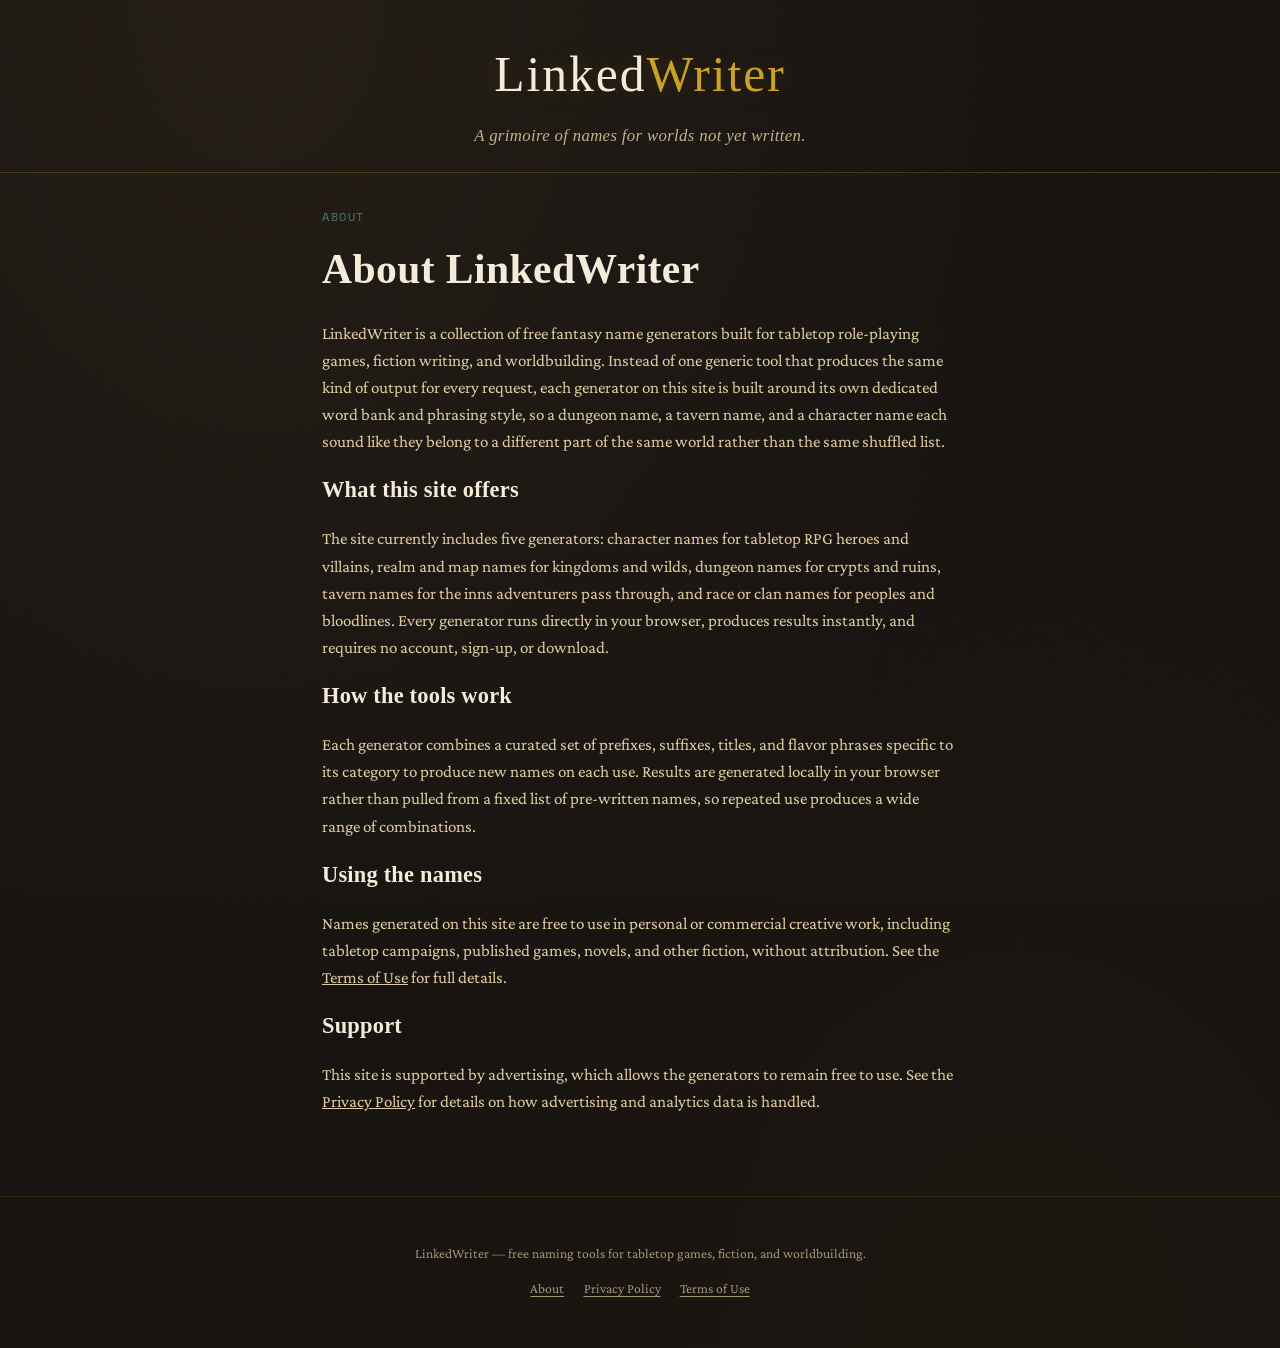
==== about.html @ 3554f39b "Add files via upload" ====
<!DOCTYPE html>
<html lang="en">
<head>
<meta charset="UTF-8">
<meta name="viewport" content="width=device-width, initial-scale=1.0">
<title>About — LinkedWriter</title>
<meta name="description" content="About LinkedWriter, a collection of fantasy naming tools for tabletop games, fiction, and worldbuilding.">
<link rel="preconnect" href="https://fonts.googleapis.com">
<link rel="preconnect" href="https://fonts.gstatic.com" crossorigin>
<link href="https://fonts.googleapis.com/css2?family=IM+Fell+English+SC&family=IM+Fell+English:ital@0;1&family=Crimson+Pro:ital,wght@0,500;0,600;1,400&family=Space+Mono:wght@400;700&display=swap" rel="stylesheet">
<link rel="stylesheet" href="assets/styles.css">
</head>
<body>

<div class="grain"></div>

<header class="site">
  <a class="wordmark" href="index.html">Linked<span class="amp">Writer</span></a>
  <p class="tagline">A grimoire of names for worlds not yet written.</p>
</header>

<div class="shell" style="grid-template-columns:1fr;">
  <main style="max-width:70ch; margin:0 auto;">
    <p class="eyebrow">About</p>
    <h1 class="page-title">About LinkedWriter</h1>
    <div class="content-block" style="margin-top:0.6rem;">
      <p>LinkedWriter is a collection of free fantasy name generators built for tabletop role-playing games, fiction writing, and worldbuilding. Instead of one generic tool that produces the same kind of output for every request, each generator on this site is built around its own dedicated word bank and phrasing style, so a dungeon name, a tavern name, and a character name each sound like they belong to a different part of the same world rather than the same shuffled list.</p>

      <h2 class="section-title">What this site offers</h2>
      <p>The site currently includes five generators: character names for tabletop RPG heroes and villains, realm and map names for kingdoms and wilds, dungeon names for crypts and ruins, tavern names for the inns adventurers pass through, and race or clan names for peoples and bloodlines. Every generator runs directly in your browser, produces results instantly, and requires no account, sign-up, or download.</p>

      <h2 class="section-title">How the tools work</h2>
      <p>Each generator combines a curated set of prefixes, suffixes, titles, and flavor phrases specific to its category to produce new names on each use. Results are generated locally in your browser rather than pulled from a fixed list of pre-written names, so repeated use produces a wide range of combinations.</p>

      <h2 class="section-title">Using the names</h2>
      <p>Names generated on this site are free to use in personal or commercial creative work, including tabletop campaigns, published games, novels, and other fiction, without attribution. See the <a href="terms.html">Terms of Use</a> for full details.</p>

      <h2 class="section-title">Support</h2>
      <p>This site is supported by advertising, which allows the generators to remain free to use. See the <a href="privacy.html">Privacy Policy</a> for details on how advertising and analytics data is handled.</p>
    </div>
  </main>
</div>

<footer>
  <p>LinkedWriter — free naming tools for tabletop games, fiction, and worldbuilding.</p>
  <div class="foot-links">
    <a href="about.html">About</a>
    <a href="privacy.html">Privacy Policy</a>
    <a href="terms.html">Terms of Use</a>
  </div>
</footer>

</body>
</html>
---- assets/styles.css ----
:root{
  --ink:#171310;
  --parchment:#ECDFC0;
  --parchment-2:#DFCDA0;
  --oxblood:#8A2E2A;
  --oxblood-deep:#5E1E1B;
  --verdigris:#4B7863;
  --gold:#C9A227;
  --charcoal:#2A2118;
  --bone:#F4ECDA;
  --shadow: rgba(0,0,0,0.55);
}

*{box-sizing:border-box;}
html{scroll-behavior:smooth;}

body{
  margin:0;
  background:
    radial-gradient(ellipse at 20% 0%, #241d16 0%, transparent 55%),
    radial-gradient(ellipse at 80% 100%, #1c1610 0%, transparent 55%),
    var(--ink);
  color:var(--bone);
  font-family:'Crimson Pro', serif;
  font-size:17px;
  line-height:1.6;
}

a{color:inherit;}

.grain{
  position:fixed; inset:0; pointer-events:none; z-index:1; opacity:0.05; mix-blend-mode:overlay;
  background-image:url("data:image/svg+xml;utf8,<svg xmlns='http://www.w3.org/2000/svg' width='120' height='120'><filter id='n'><feTurbulence type='fractalNoise' baseFrequency='0.9' numOctaves='2' stitchTiles='stitch'/></filter><rect width='100%25' height='100%25' filter='url(%23n)'/></svg>");
}

/* ---------- Header ---------- */
header.site{
  position:relative; z-index:5;
  padding:2.2rem 1.5rem 1.4rem;
  text-align:center;
  border-bottom:1px solid rgba(201,162,39,0.25);
}
.wordmark{
  font-family:'IM Fell English SC', serif;
  font-size:clamp(2rem, 5vw, 3.1rem);
  letter-spacing:0.04em;
  color:var(--bone);
  margin:0;
  text-shadow: 0 0 22px rgba(201,162,39,0.18);
  text-decoration:none;
  display:inline-block;
}
.wordmark .amp{ color:var(--gold); }
.tagline{
  font-family:'IM Fell English', serif;
  font-style:italic;
  color:var(--parchment-2);
  opacity:0.85;
  margin:0.5rem 0 0;
  font-size:1.05rem;
  letter-spacing:0.02em;
}

/* ---------- Layout shell ---------- */
.shell{
  display:grid;
  grid-template-columns: 230px 1fr;
  max-width:1180px;
  margin:0 auto;
  position:relative; z-index:5;
  gap:0;
}
@media (max-width: 860px){
  .shell{ grid-template-columns: 1fr; }
}

/* ---------- Spine / tab navigation ---------- */
nav.spine{
  padding:2rem 0.8rem 2rem 1.2rem;
  position:sticky; top:0; align-self:start;
  display:flex; flex-direction:column; gap:0.35rem;
}
@media (max-width:860px){
  nav.spine{
    position:static;
    flex-direction:row;
    overflow-x:auto;
    padding:1rem 1rem;
    gap:0.6rem;
    border-bottom:1px solid rgba(201,162,39,0.2);
  }
}
.tab{
  display:flex; align-items:center; gap:0.65rem;
  padding:0.65rem 0.9rem;
  border:1px solid transparent;
  border-radius:2px 10px 10px 2px;
  background:rgba(236,223,192,0.03);
  color:var(--parchment-2);
  text-decoration:none;
  font-family:'IM Fell English', serif;
  font-size:1.02rem;
  letter-spacing:0.01em;
  cursor:pointer;
  transition:background 0.25s ease, color 0.25s ease, border-color 0.25s ease, transform 0.2s ease;
  white-space:nowrap;
}
.tab .chp{
  font-family:'Space Mono', monospace;
  font-size:0.68rem;
  color:var(--gold);
  opacity:0.8;
  letter-spacing:0.05em;
}
.tab svg{ width:18px; height:18px; flex:none; opacity:0.85; }
.tab:hover{ background:rgba(201,162,39,0.08); color:var(--bone); transform:translateX(2px); }
@media (max-width:860px){ .tab:hover{ transform:none; } }
.tab.active{
  background:linear-gradient(90deg, rgba(138,46,42,0.22), rgba(138,46,42,0.06));
  border-color:rgba(201,162,39,0.35);
  color:var(--bone);
}
.tab.active svg{ opacity:1; color:var(--gold); }

/* ---------- Page / parchment panel ---------- */
main{
  padding:2.2rem 2rem 4rem;
  min-width:0;
}

.eyebrow{
  font-family:'Space Mono', monospace;
  font-size:0.72rem;
  letter-spacing:0.14em;
  text-transform:uppercase;
  color:var(--verdigris);
  margin:0 0 0.6rem;
}

h1.page-title{
  font-family:'IM Fell English SC', serif;
  font-size:clamp(1.8rem, 4vw, 2.6rem);
  color:var(--bone);
  margin:0 0 0.9rem;
  letter-spacing:0.01em;
}

h2.section-title{
  font-family:'IM Fell English SC', serif;
  font-size:1.4rem;
  color:var(--bone);
  margin:0 0 0.7rem;
  letter-spacing:0.01em;
}

.lede{
  max-width:62ch;
  color:var(--parchment-2);
  font-size:1.08rem;
}
.lede::first-letter{
  font-family:'IM Fell English SC', serif;
  font-size:2.6rem;
  float:left;
  line-height:0.8;
  padding:0.08em 0.12em 0 0;
  color:var(--gold);
  text-shadow:0 0 12px rgba(201,162,39,0.35);
}

/* ---------- The Parchment Page (tool card) ---------- */
.parchment{
  margin-top:1.8rem;
  background:
    radial-gradient(circle at 15% 10%, rgba(255,255,255,0.06), transparent 45%),
    linear-gradient(160deg, var(--parchment) 0%, var(--parchment-2) 100%);
  border-radius:6px;
  padding:2rem;
  position:relative;
  box-shadow: 0 24px 60px -20px var(--shadow), inset 0 0 0 1px rgba(0,0,0,0.06);
  color:var(--charcoal);
}
.parchment::before{
  content:"";
  position:absolute; inset:10px;
  border:1px solid rgba(138,46,42,0.25);
  border-radius:3px;
  pointer-events:none;
}
.parchment::after{
  content:"";
  position:absolute; top:0; left:0; right:0; height:100%;
  background-image: radial-gradient(rgba(90,60,20,0.05) 1px, transparent 1px);
  background-size:3px 3px;
  border-radius:6px;
  pointer-events:none;
  opacity:0.5;
}

.field-row{ display:flex; flex-wrap:wrap; gap:0.8rem; align-items:flex-end; position:relative; z-index:2; }
.field{ display:flex; flex-direction:column; gap:0.3rem; }
.field label{
  font-family:'Space Mono', monospace;
  font-size:0.7rem; letter-spacing:0.08em; text-transform:uppercase;
  color:var(--oxblood-deep);
}
.field select, .field input{
  font-family:'Crimson Pro', serif;
  font-size:0.98rem;
  padding:0.55rem 0.7rem;
  border-radius:4px;
  border:1px solid rgba(42,33,24,0.3);
  background:rgba(255,255,255,0.35);
  color:var(--charcoal);
  min-width:160px;
}

/* seal button */
.seal-btn{
  appearance:none; border:none; cursor:pointer;
  width:88px; height:88px; border-radius:50%;
  background:
    radial-gradient(circle at 32% 28%, #a5443f 0%, var(--oxblood) 42%, var(--oxblood-deep) 100%);
  box-shadow:
    0 8px 0 var(--oxblood-deep),
    0 14px 22px rgba(0,0,0,0.45),
    inset 0 2px 3px rgba(255,255,255,0.25),
    inset 0 -6px 10px rgba(0,0,0,0.35);
  color:var(--bone);
  font-family:'IM Fell English SC', serif;
  font-size:0.82rem;
  letter-spacing:0.03em;
  display:flex; align-items:center; justify-content:center; text-align:center;
  transition:transform 0.08s ease, box-shadow 0.08s ease;
  flex:none;
}
.seal-btn:active{
  transform:translateY(6px);
  box-shadow:
    0 2px 0 var(--oxblood-deep),
    0 4px 10px rgba(0,0,0,0.4),
    inset 0 2px 3px rgba(255,255,255,0.2),
    inset 0 -4px 8px rgba(0,0,0,0.35);
}
.seal-btn:hover{ filter:brightness(1.06); }

.results{
  margin-top:1.8rem;
  position:relative; z-index:2;
}
.divider{
  border:none; height:1px;
  background:linear-gradient(90deg, transparent, rgba(138,46,42,0.4), transparent);
  margin:1.6rem 0 1.2rem;
}
.result-list{ list-style:none; margin:0; padding:0; display:grid; gap:0.55rem; }
.result-list li{
  font-family:'Space Mono', monospace;
  font-size:1rem;
  padding:0.75rem 1rem;
  background:rgba(138,46,42,0.06);
  border-left:3px solid var(--oxblood);
  border-radius:2px;
  opacity:0; transform:translateY(4px);
  animation:ink-in 0.4s ease forwards;
}
.result-list li em{
  display:block; font-family:'Crimson Pro', serif; font-style:italic;
  font-size:0.86rem; color:#5b4a34; margin-top:0.25rem;
}
@keyframes ink-in{ to{ opacity:1; transform:translateY(0); } }
.empty-note{ color:#6b5a40; font-style:italic; font-size:0.95rem; }

/* ---------- Long-form content blocks (SEO / AdSense depth) ---------- */
.content-block{
  margin-top:2.4rem;
  max-width:70ch;
}
.content-block p{ color:var(--parchment-2); }
.content-block ul{ color:var(--parchment-2); padding-left:1.2rem; }
.content-block li{ margin-bottom:0.4rem; }

.faq{ margin-top:2.4rem; max-width:70ch; }
.faq-item{
  border-top:1px solid rgba(201,162,39,0.2);
  padding:1.1rem 0;
}
.faq-item:last-child{ border-bottom:1px solid rgba(201,162,39,0.2); }
.faq-item h3{
  font-family:'IM Fell English', serif;
  font-weight:400;
  font-size:1.12rem;
  color:var(--bone);
  margin:0 0 0.4rem;
}
.faq-item p{ margin:0; color:var(--parchment-2); }

/* ---------- Related tools ---------- */
.related{
  margin-top:2.6rem;
  padding-top:1.6rem;
  border-top:1px dashed rgba(201,162,39,0.3);
}
.related h2{
  font-family:'IM Fell English', serif;
  font-style:italic; font-weight:400;
  font-size:1.05rem;
  color:var(--parchment-2);
  margin:0 0 0.9rem;
}
.related-grid{ display:grid; grid-template-columns:repeat(auto-fit, minmax(200px,1fr)); gap:0.8rem; }
.related-card{
  display:block; text-decoration:none;
  padding:0.9rem 1rem;
  border:1px solid rgba(201,162,39,0.25);
  border-radius:4px;
  background:rgba(236,223,192,0.03);
  transition:background 0.2s ease, border-color 0.2s ease;
}
.related-card:hover{ background:rgba(201,162,39,0.08); border-color:rgba(201,162,39,0.5); }
.related-card .rc-title{ font-family:'IM Fell English SC', serif; color:var(--bone); font-size:1.05rem; }
.related-card .rc-sub{ display:block; font-size:0.82rem; color:var(--parchment-2); opacity:0.75; margin-top:0.2rem; }

/* ---------- Homepage hero + tool grid ---------- */
.hero-home{
  max-width:70ch;
  margin-bottom:2.2rem;
}
.hero-home p{ color:var(--parchment-2); font-size:1.08rem; }
.tool-grid{
  display:grid;
  grid-template-columns:repeat(auto-fit, minmax(240px, 1fr));
  gap:1rem;
  margin-top:1.6rem;
}
.tool-card{
  display:block; text-decoration:none;
  padding:1.3rem 1.4rem;
  border-radius:6px;
  background:linear-gradient(160deg, var(--parchment) 0%, var(--parchment-2) 100%);
  color:var(--charcoal);
  box-shadow: 0 16px 40px -18px var(--shadow);
  transition:transform 0.2s ease, box-shadow 0.2s ease;
}
.tool-card:hover{ transform:translateY(-3px); box-shadow:0 22px 50px -18px var(--shadow); }
.tool-card .chp{
  font-family:'Space Mono', monospace;
  font-size:0.7rem; letter-spacing:0.08em; text-transform:uppercase;
  color:var(--oxblood-deep); display:block; margin-bottom:0.3rem;
}
.tool-card h3{
  font-family:'IM Fell English SC', serif;
  font-size:1.3rem; margin:0 0 0.4rem;
}
.tool-card p{ margin:0; font-size:0.92rem; color:#4a3c2a; }

/* ---------- Footer ---------- */
footer{
  position:relative; z-index:5;
  border-top:1px solid rgba(201,162,39,0.2);
  padding:2rem 1.5rem 3rem;
  text-align:center;
  color:var(--parchment-2);
  opacity:0.7;
  font-size:0.85rem;
}
footer a{ text-decoration:underline; text-underline-offset:3px; }
footer .foot-links{ margin-top:0.6rem; display:flex; gap:1.2rem; justify-content:center; flex-wrap:wrap; }

/* focus visibility */
a:focus-visible, button:focus-visible, select:focus-visible, input:focus-visible{
  outline:2px solid var(--gold); outline-offset:2px;
}

@media (prefers-reduced-motion: reduce){
  *{ animation-duration:0.001ms !important; transition-duration:0.001ms !important; }
  html{ scroll-behavior:auto; }
}

/* ---------- Dungeon Map generator ---------- */
.map-panel{
  margin-top:1.8rem;
  background:rgba(236,223,192,0.04);
  border:1px solid rgba(201,162,39,0.25);
  border-radius:6px;
  padding:1.6rem;
}
.map-controls{
  display:flex; flex-wrap:wrap; gap:0.9rem; align-items:flex-end;
}
.map-controls .field select{
  min-width:220px;
  background:rgba(255,255,255,0.06);
  border:1px solid rgba(201,162,39,0.3);
  color:var(--bone);
  font-family:'Crimson Pro', serif;
}
.map-controls .field label{ color:var(--gold); }
.btn-secondary{
  appearance:none; cursor:pointer;
  padding:0.65rem 1.2rem;
  border-radius:4px;
  border:1px solid rgba(201,162,39,0.4);
  background:transparent;
  color:var(--bone);
  font-family:'IM Fell English', serif;
  font-size:1rem;
  transition:background 0.2s ease, border-color 0.2s ease;
}
.btn-secondary:hover{ background:rgba(201,162,39,0.1); border-color:rgba(201,162,39,0.7); }

#map-meta{
  margin-top:1.2rem;
  font-family:'Space Mono', monospace;
  font-size:0.78rem;
  color:var(--parchment-2);
  letter-spacing:0.02em;
}

.map-stage-wrap{
  margin-top:1rem;
  border-radius:8px;
  overflow:hidden;
  box-shadow:0 24px 60px -22px var(--shadow);
}
#map-stage{ display:block; width:100%; line-height:0; }
#map-stage svg, #print-map-stage svg{ width:100%; height:auto; display:block; }

.legend-grid{
  margin-top:1.4rem;
  display:grid;
  grid-template-columns:repeat(auto-fit, minmax(180px,1fr));
  gap:0.6rem 1.2rem;
}
.legend-item{
  display:flex; align-items:center; gap:0.6rem;
  font-size:0.9rem;
  color:var(--parchment-2);
}
.legend-item svg{ flex:none; }
.legend-item.hidden{ display:none; }

#print-area{ display:none; }

@media print{
  body *{ visibility:hidden; }
  #print-area, #print-area *{ visibility:visible; }
  #print-area{
    display:block;
    position:absolute; top:0; left:0; width:100%;
    background:#fff; color:#171310; padding:0.1in;
  }
  #print-area h1{
    font-family:'IM Fell English SC', serif;
    font-size:1.5rem; margin:0 0 0.2rem;
  }
  #print-area .print-meta{
    font-family:'Space Mono', monospace; font-size:0.75rem; margin-bottom:0.5rem; color:#333;
  }
  #print-area .legend-grid{ margin-top:0.6rem; }
  #print-area .legend-item{ color:#171310; font-size:0.8rem; }
  @page{ margin:0.4in; }
}
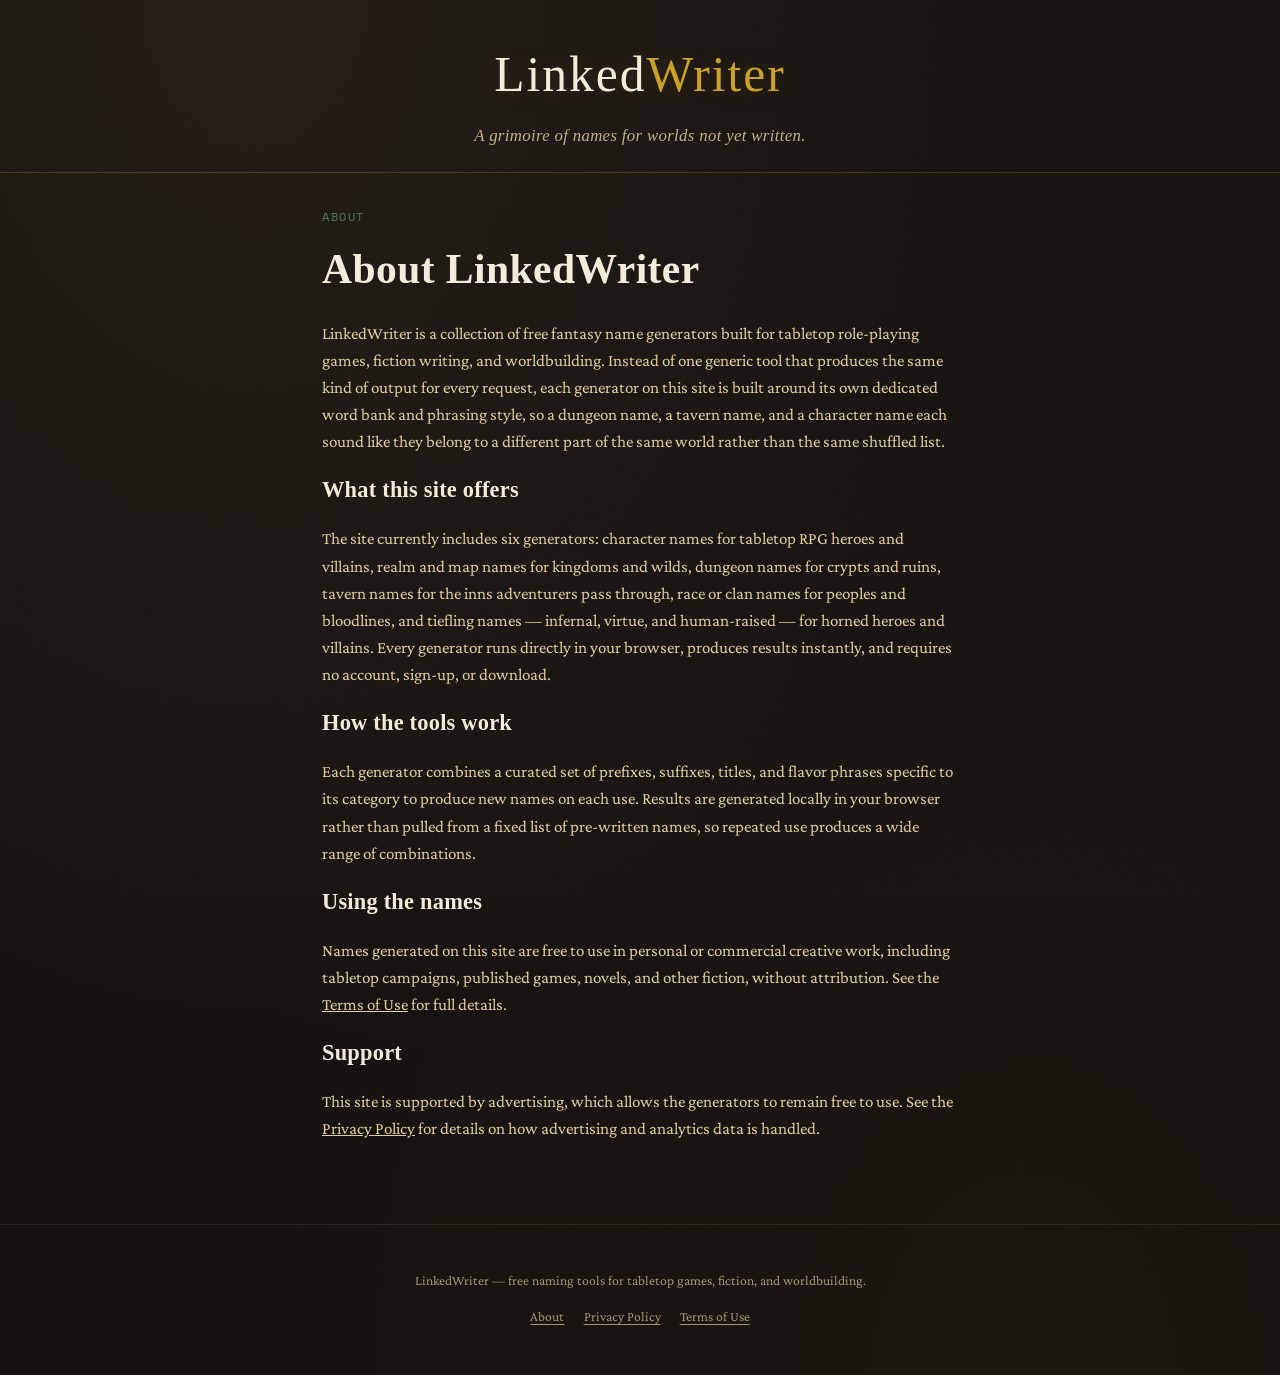
==== commit d023cdf5: "Round 2: tiefling names page (200-name list + generator), canonical/OG/sitemap to www" ====
--- a/about.html
+++ b/about.html
@@ -5,10 +5,26 @@
 <meta name="viewport" content="width=device-width, initial-scale=1.0">
 <title>About — LinkedWriter</title>
 <meta name="description" content="About LinkedWriter, a collection of fantasy naming tools for tabletop games, fiction, and worldbuilding.">
+<link rel="canonical" href="https://www.linkedwriter.com/about.html">
+<meta property="og:title" content="About — LinkedWriter">
+<meta property="og:description" content="About LinkedWriter, a collection of fantasy naming tools for tabletop games, fiction, and worldbuilding.">
+<meta property="og:type" content="website">
+<meta property="og:url" content="https://www.linkedwriter.com/about.html">
+<link rel="icon" type="image/svg+xml" href="assets/favicon.svg">
+<link rel="shortcut icon" href="favicon.ico">
 <link rel="preconnect" href="https://fonts.googleapis.com">
 <link rel="preconnect" href="https://fonts.gstatic.com" crossorigin>
 <link href="https://fonts.googleapis.com/css2?family=IM+Fell+English+SC&family=IM+Fell+English:ital@0;1&family=Crimson+Pro:ital,wght@0,500;0,600;1,400&family=Space+Mono:wght@400;700&display=swap" rel="stylesheet">
 <link rel="stylesheet" href="assets/styles.css">
+
+<!-- Google Analytics (GA4) -->
+<script async src="https://www.googletagmanager.com/gtag/js?id=G-RYS3PC0N22"></script>
+<script>
+  window.dataLayer = window.dataLayer || [];
+  function gtag(){dataLayer.push(arguments);}
+  gtag('js', new Date());
+  gtag('config', 'G-RYS3PC0N22');
+</script>
 </head>
 <body>
 
@@ -27,7 +43,7 @@
       <p>LinkedWriter is a collection of free fantasy name generators built for tabletop role-playing games, fiction writing, and worldbuilding. Instead of one generic tool that produces the same kind of output for every request, each generator on this site is built around its own dedicated word bank and phrasing style, so a dungeon name, a tavern name, and a character name each sound like they belong to a different part of the same world rather than the same shuffled list.</p>
 
       <h2 class="section-title">What this site offers</h2>
-      <p>The site currently includes five generators: character names for tabletop RPG heroes and villains, realm and map names for kingdoms and wilds, dungeon names for crypts and ruins, tavern names for the inns adventurers pass through, and race or clan names for peoples and bloodlines. Every generator runs directly in your browser, produces results instantly, and requires no account, sign-up, or download.</p>
+      <p>The site currently includes six generators: character names for tabletop RPG heroes and villains, realm and map names for kingdoms and wilds, dungeon names for crypts and ruins, tavern names for the inns adventurers pass through, race or clan names for peoples and bloodlines, and tiefling names — infernal, virtue, and human-raised — for horned heroes and villains. Every generator runs directly in your browser, produces results instantly, and requires no account, sign-up, or download.</p>
 
       <h2 class="section-title">How the tools work</h2>
       <p>Each generator combines a curated set of prefixes, suffixes, titles, and flavor phrases specific to its category to produce new names on each use. Results are generated locally in your browser rather than pulled from a fixed list of pre-written names, so repeated use produces a wide range of combinations.</p>
--- a/assets/styles.css
+++ b/assets/styles.css
@@ -377,6 +377,22 @@
   html{ scroll-behavior:auto; }
 }
 
+/* ---------- Curated name lists (static, crawlable) ---------- */
+.name-list{
+  list-style:none; margin:0.6rem 0 0; padding:0;
+  columns:2; column-gap:2.4rem;
+}
+.name-list li{
+  break-inside:avoid;
+  margin-bottom:0;
+  padding:0.32rem 0;
+  border-bottom:1px dotted rgba(201,162,39,0.18);
+  color:var(--parchment-2);
+  font-family:'IM Fell English', serif;
+  font-size:1.03rem;
+}
+@media (max-width:640px){ .name-list{ columns:1; } }
+
 /* ---------- Dungeon Map generator ---------- */
 .map-panel{
   margin-top:1.8rem;
@@ -450,7 +466,7 @@
     position:absolute; top:0; left:0; width:100%;
     background:#fff; color:#171310; padding:0.1in;
   }
-  #print-area h1{
+  #print-area h1, #print-area h2{
     font-family:'IM Fell English SC', serif;
     font-size:1.5rem; margin:0 0 0.2rem;
   }
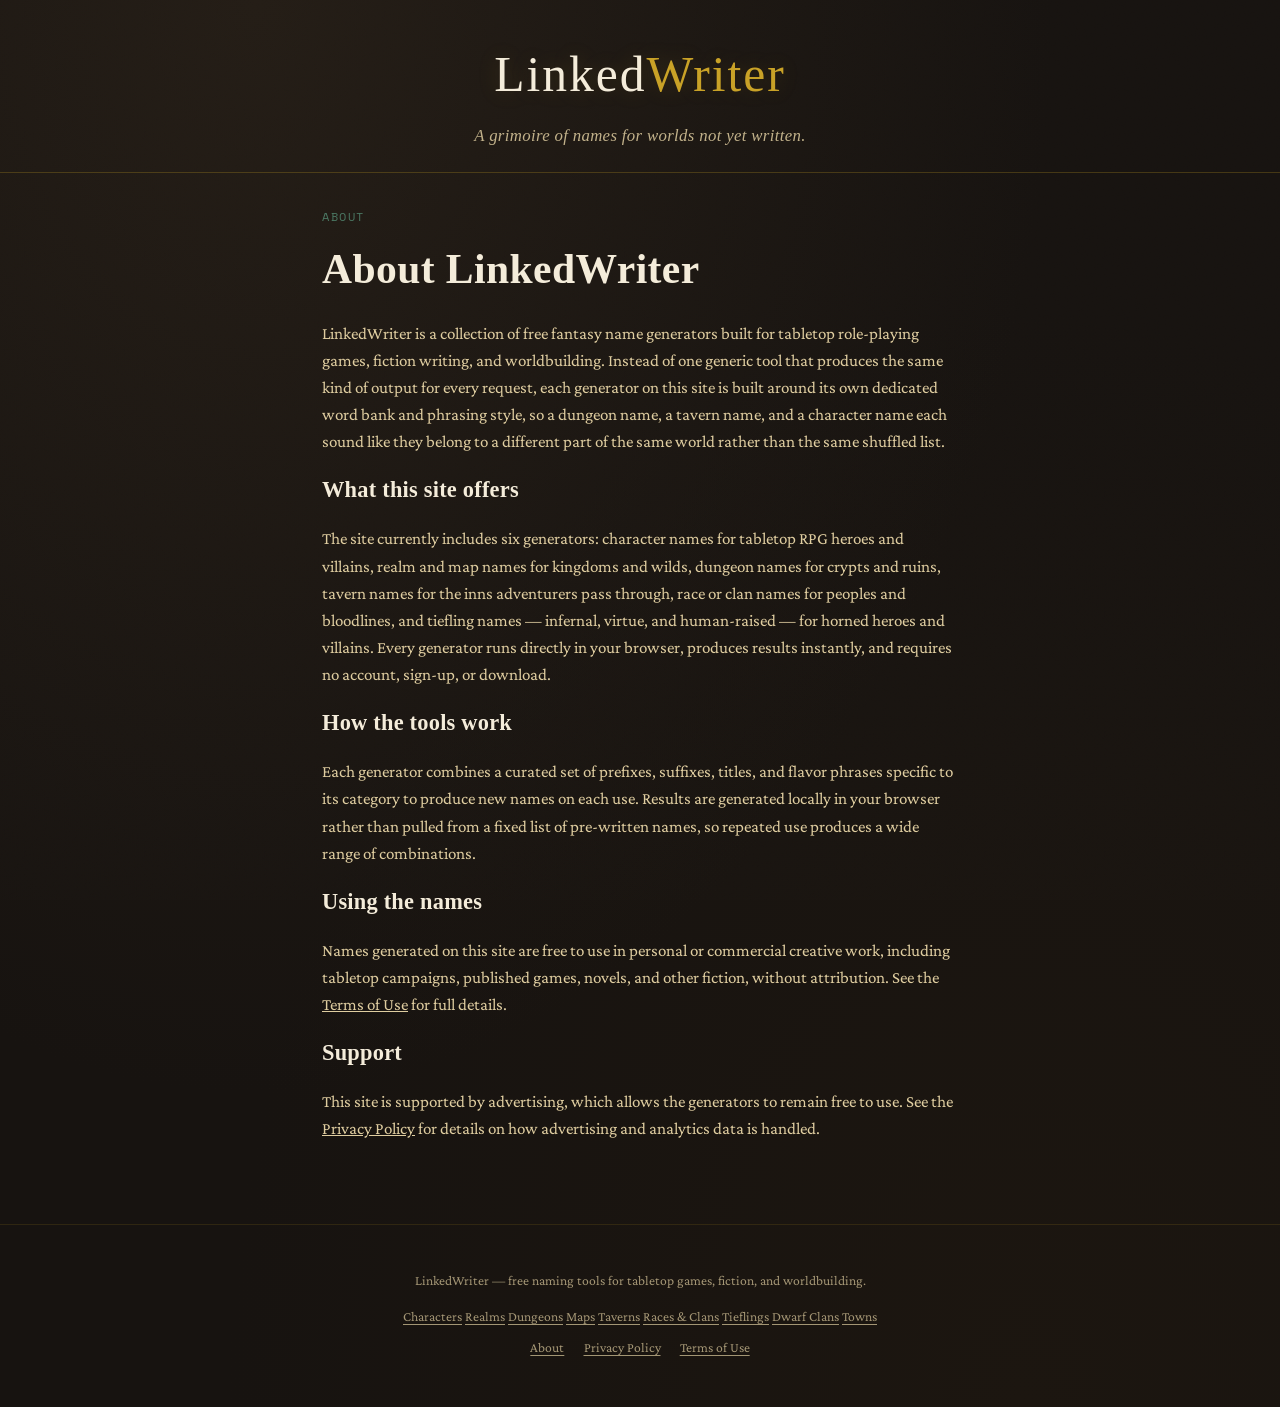
==== commit 2ffaf203: "Design round: homepage hero CTA + stats line, footer generator index on 12 pages" ====
--- a/about.html
+++ b/about.html
@@ -10,6 +10,11 @@
 <meta property="og:description" content="About LinkedWriter, a collection of fantasy naming tools for tabletop games, fiction, and worldbuilding.">
 <meta property="og:type" content="website">
 <meta property="og:url" content="https://www.linkedwriter.com/about.html">
+<meta property="og:image" content="https://www.linkedwriter.com/assets/og/index.png">
+<meta property="og:image:width" content="1200">
+<meta property="og:image:height" content="630">
+<meta name="twitter:card" content="summary_large_image">
+<meta name="twitter:image" content="https://www.linkedwriter.com/assets/og/index.png">
 <link rel="icon" type="image/svg+xml" href="assets/favicon.svg">
 <link rel="shortcut icon" href="favicon.ico">
 <link rel="preconnect" href="https://fonts.googleapis.com">
@@ -59,6 +64,17 @@
 
 <footer>
   <p>LinkedWriter — free naming tools for tabletop games, fiction, and worldbuilding.</p>
+  <nav class="foot-tools" aria-label="All generators">
+    <a href="dnd-character-names.html">Characters</a>
+    <a href="realm-map-names.html">Realms</a>
+    <a href="dungeon-names.html">Dungeons</a>
+    <a href="dungeon-maps.html">Maps</a>
+    <a href="tavern-names.html">Taverns</a>
+    <a href="race-clan-names.html">Races &amp; Clans</a>
+    <a href="tiefling-names.html">Tieflings</a>
+    <a href="dwarf-clan-names.html">Dwarf Clans</a>
+    <a href="fantasy-town-names.html">Towns</a>
+  </nav>
   <div class="foot-links">
     <a href="about.html">About</a>
     <a href="privacy.html">Privacy Policy</a>
--- a/assets/styles.css
+++ b/assets/styles.css
@@ -478,3 +478,6 @@
   @page{ margin:0.4in; }
 }
 
+
+/* ---------- Homepage hero art (decorative inline SVG) ---------- */
+.hero-art{ display:block; width:100%; height:auto; margin-top:1.4rem; }
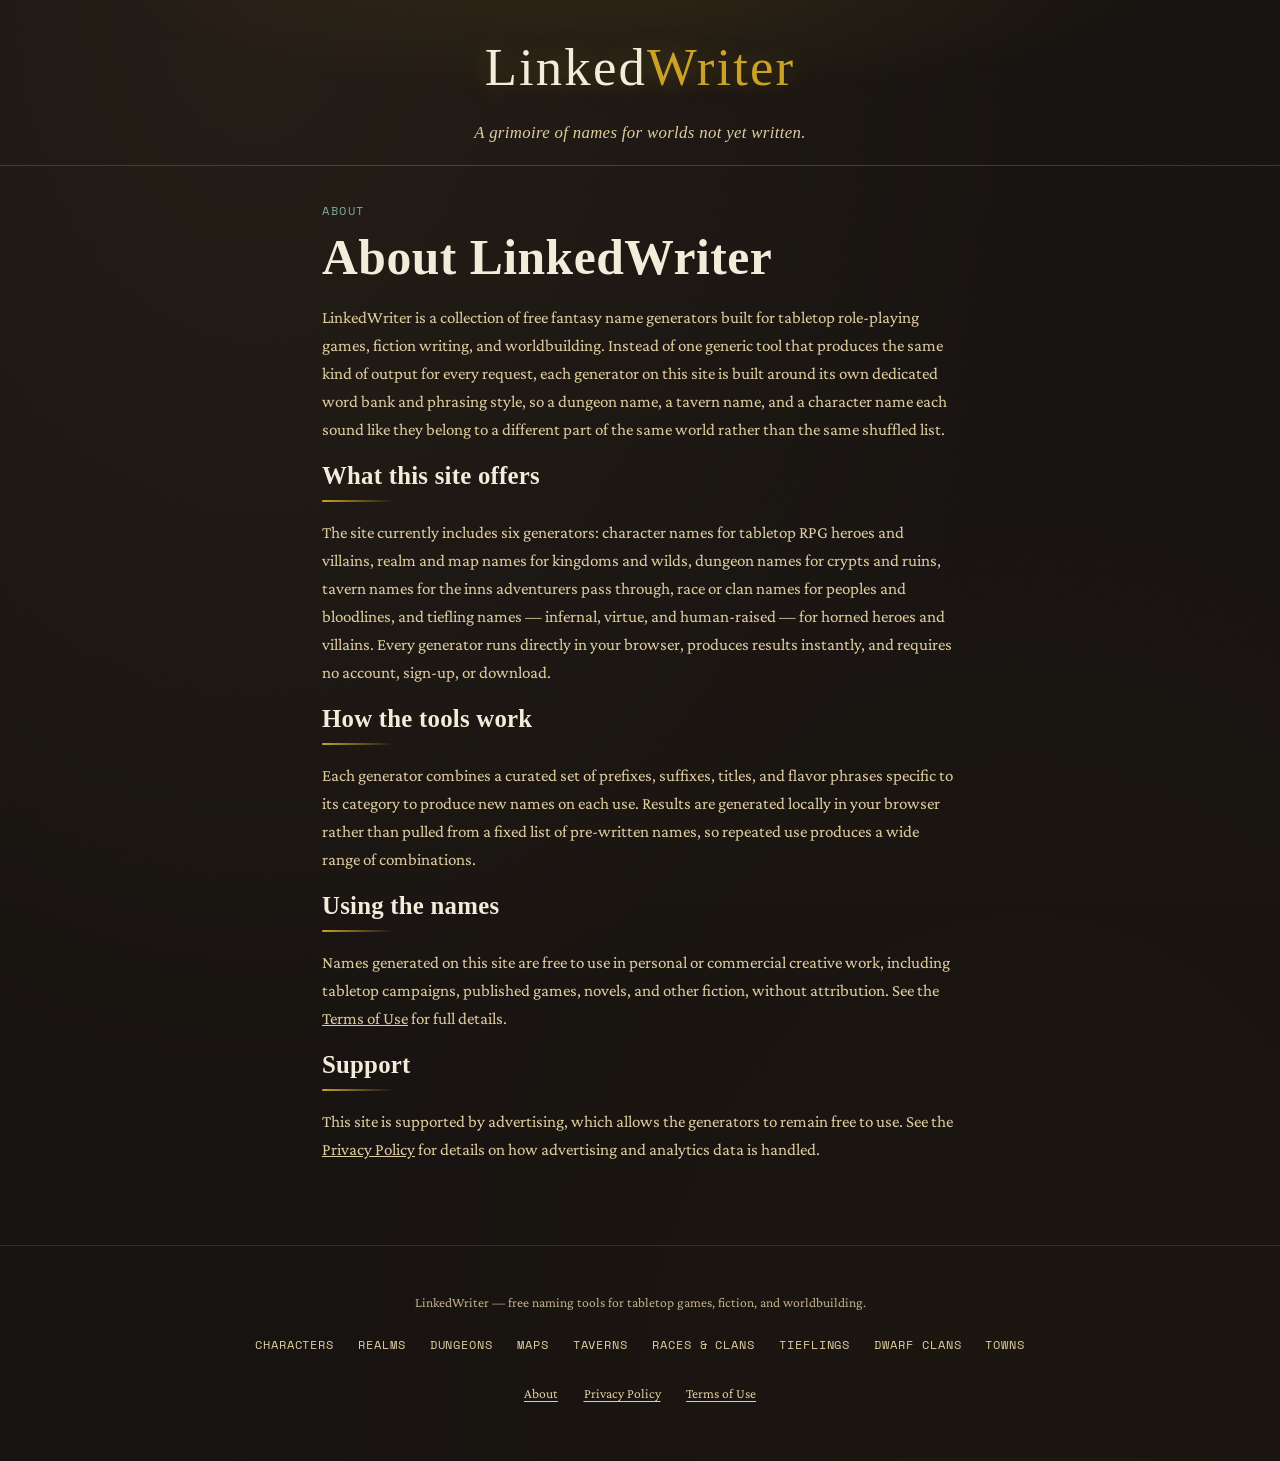
==== commit 1c090a76: "Fix pass part 2: homepage canonical to root URL, /index.html + /privacy-policy.html permanent redire" ====
--- a/about.html
+++ b/about.html
@@ -36,7 +36,7 @@
 <div class="grain"></div>
 
 <header class="site">
-  <a class="wordmark" href="index.html">Linked<span class="amp">Writer</span></a>
+  <a class="wordmark" href="/">Linked<span class="amp">Writer</span></a>
   <p class="tagline">A grimoire of names for worlds not yet written.</p>
 </header>
 
--- a/assets/styles.css
+++ b/assets/styles.css
@@ -1,5 +1,8 @@
 :root{
   --ink:#171310;
+  --verdigris-bright:#7FAE97;
+  --gold-bright:#DDB84A;
+  --ease:cubic-bezier(.22,.61,.36,1);
   --parchment:#ECDFC0;
   --parchment-2:#DFCDA0;
   --oxblood:#8A2E2A;
@@ -12,7 +15,8 @@
 }
 
 *{box-sizing:border-box;}
-html{scroll-behavior:smooth;}
+html{scroll-behavior:smooth; scroll-padding-top:1rem;}
+::selection{ background:var(--oxblood); color:var(--bone); }
 
 body{
   margin:0;
@@ -23,7 +27,7 @@
   color:var(--bone);
   font-family:'Crimson Pro', serif;
   font-size:17px;
-  line-height:1.6;
+  line-height:1.65;
 }
 
 a{color:inherit;}
@@ -36,17 +40,19 @@
 /* ---------- Header ---------- */
 header.site{
   position:relative; z-index:5;
-  padding:2.2rem 1.5rem 1.4rem;
+  padding:1.5rem 1.5rem 1.15rem;
+  background:radial-gradient(ellipse 65% 110% at 50% -10%, rgba(201,162,39,0.09), transparent 65%);
   text-align:center;
   border-bottom:1px solid rgba(201,162,39,0.25);
 }
 .wordmark{
   font-family:'IM Fell English SC', serif;
-  font-size:clamp(2rem, 5vw, 3.1rem);
+  font-size:clamp(2.1rem, 5.5vw, 3.3rem);
   letter-spacing:0.04em;
   color:var(--bone);
   margin:0;
-  text-shadow: 0 0 22px rgba(201,162,39,0.18);
+  text-shadow: 0 0 26px rgba(201,162,39,0.30);
+  animation:rise-in 0.7s var(--ease) both;
   text-decoration:none;
   display:inline-block;
 }
@@ -59,6 +65,12 @@
   margin:0.5rem 0 0;
   font-size:1.05rem;
   letter-spacing:0.02em;
+  animation:rise-in 0.7s var(--ease) 0.12s both;
+}
+
+@keyframes rise-in{
+  from{ opacity:0; transform:translateY(10px); }
+  to{ opacity:1; transform:translateY(0); }
 }
 
 /* ---------- Layout shell ---------- */
@@ -81,13 +93,18 @@
   display:flex; flex-direction:column; gap:0.35rem;
 }
 @media (max-width:860px){
+  html{ scroll-padding-top:4.75rem; }
   nav.spine{
-    position:static;
+    position:sticky; top:0; z-index:30;
     flex-direction:row;
     overflow-x:auto;
-    padding:1rem 1rem;
+    padding:0.7rem 1rem;
     gap:0.6rem;
-    border-bottom:1px solid rgba(201,162,39,0.2);
+    background:rgba(23,19,16,0.94);
+    -webkit-backdrop-filter:blur(8px);
+    backdrop-filter:blur(8px);
+    border-bottom:1px solid rgba(201,162,39,0.25);
+    scrollbar-width:thin;
   }
 }
 .tab{
@@ -102,7 +119,8 @@
   font-size:1.02rem;
   letter-spacing:0.01em;
   cursor:pointer;
-  transition:background 0.25s ease, color 0.25s ease, border-color 0.25s ease, transform 0.2s ease;
+  min-height:44px;
+  transition:background 0.25s ease, color 0.25s ease, border-color 0.25s ease, transform 0.2s ease, box-shadow 0.25s ease;
   white-space:nowrap;
 }
 .tab .chp{
@@ -116,10 +134,13 @@
 .tab:hover{ background:rgba(201,162,39,0.08); color:var(--bone); transform:translateX(2px); }
 @media (max-width:860px){ .tab:hover{ transform:none; } }
 .tab.active{
-  background:linear-gradient(90deg, rgba(138,46,42,0.22), rgba(138,46,42,0.06));
-  border-color:rgba(201,162,39,0.35);
-  color:var(--bone);
-}
+  background:linear-gradient(90deg, rgba(138,46,42,0.30), rgba(138,46,42,0.08));
+  border-color:rgba(201,162,39,0.45);
+  color:var(--bone);
+  box-shadow:inset 3px 0 0 var(--gold);
+}
+.tab.active .chp{ color:var(--gold-bright); opacity:1; }
+.tab:hover svg{ color:var(--gold); }
 .tab.active svg{ opacity:1; color:var(--gold); }
 
 /* ---------- Page / parchment panel ---------- */
@@ -133,30 +154,39 @@
   font-size:0.72rem;
   letter-spacing:0.14em;
   text-transform:uppercase;
-  color:var(--verdigris);
+  color:var(--verdigris-bright);
   margin:0 0 0.6rem;
 }
 
 h1.page-title{
   font-family:'IM Fell English SC', serif;
-  font-size:clamp(1.8rem, 4vw, 2.6rem);
+  font-size:clamp(2rem, 4.5vw + 0.4rem, 3.1rem);
+  line-height:1.14;
   color:var(--bone);
   margin:0 0 0.9rem;
   letter-spacing:0.01em;
-}
+  animation:rise-in 0.6s var(--ease) 0.05s both;
+}
+.eyebrow{ animation:rise-in 0.6s var(--ease) both; }
 
 h2.section-title{
   font-family:'IM Fell English SC', serif;
-  font-size:1.4rem;
+  font-size:1.55rem;
+  line-height:1.25;
   color:var(--bone);
   margin:0 0 0.7rem;
   letter-spacing:0.01em;
 }
+h2.section-title::after{
+  content:""; display:block; width:72px; height:2px; margin-top:0.5rem;
+  background:linear-gradient(90deg, var(--gold), rgba(201,162,39,0));
+  border-radius:2px;
+}
 
 .lede{
   max-width:62ch;
   color:var(--parchment-2);
-  font-size:1.08rem;
+  font-size:1.12rem;
 }
 .lede::first-letter{
   font-family:'IM Fell English SC', serif;
@@ -177,9 +207,11 @@
   border-radius:6px;
   padding:2rem;
   position:relative;
-  box-shadow: 0 24px 60px -20px var(--shadow), inset 0 0 0 1px rgba(0,0,0,0.06);
+  box-shadow: 0 30px 70px -24px var(--shadow), 0 4px 18px rgba(0,0,0,0.35), inset 0 2px 0 rgba(201,162,39,0.40), inset 0 0 0 1px rgba(0,0,0,0.06);
   color:var(--charcoal);
-}
+  animation:rise-in 0.7s var(--ease) 0.1s both;
+}
+.parchment :focus-visible{ outline-color:var(--oxblood); }
 .parchment::before{
   content:"";
   position:absolute; inset:10px;
@@ -206,14 +238,25 @@
 }
 .field select, .field input{
   font-family:'Crimson Pro', serif;
-  font-size:0.98rem;
+  font-size:1rem;
+  min-height:48px;
   padding:0.55rem 0.7rem;
   border-radius:4px;
-  border:1px solid rgba(42,33,24,0.3);
-  background:rgba(255,255,255,0.35);
+  border:1px solid rgba(42,33,24,0.38);
+  background-color:rgba(255,255,255,0.35);
   color:var(--charcoal);
   min-width:160px;
-}
+  transition:border-color 0.2s ease, background-color 0.2s ease;
+}
+.field select{
+  appearance:none; -webkit-appearance:none;
+  padding-right:2.3rem;
+  background-image:url("data:image/svg+xml;utf8,<svg xmlns='http://www.w3.org/2000/svg' width='12' height='8' viewBox='0 0 12 8'><path d='M1 1.5l5 5 5-5' fill='none' stroke='%235E1E1B' stroke-width='2' stroke-linecap='round'/></svg>");
+  background-repeat:no-repeat;
+  background-position:right 0.8rem center;
+  cursor:pointer;
+}
+.field select:hover, .field input:hover{ border-color:rgba(42,33,24,0.6); background-color:rgba(255,255,255,0.5); }
 
 /* seal button */
 .seal-btn{
@@ -231,8 +274,37 @@
   font-size:0.82rem;
   letter-spacing:0.03em;
   display:flex; align-items:center; justify-content:center; text-align:center;
-  transition:transform 0.08s ease, box-shadow 0.08s ease;
+  transition:transform 0.15s var(--ease), box-shadow 0.15s ease, filter 0.2s ease;
   flex:none;
+  animation:seal-invite 2.4s ease-in-out 0.35s 2;
+}
+@keyframes seal-invite{
+  0%,100%{
+    box-shadow:
+      0 8px 0 var(--oxblood-deep),
+      0 14px 22px rgba(0,0,0,0.45),
+      0 0 0 0 rgba(201,162,39,0),
+      inset 0 2px 3px rgba(255,255,255,0.25),
+      inset 0 -6px 10px rgba(0,0,0,0.35);
+  }
+  50%{
+    box-shadow:
+      0 8px 0 var(--oxblood-deep),
+      0 14px 22px rgba(0,0,0,0.45),
+      0 0 0 12px rgba(201,162,39,0.16),
+      inset 0 2px 3px rgba(255,255,255,0.25),
+      inset 0 -6px 10px rgba(0,0,0,0.35);
+  }
+}
+.seal-btn:focus-visible{
+  outline:none;
+  box-shadow:
+    0 8px 0 var(--oxblood-deep),
+    0 14px 22px rgba(0,0,0,0.45),
+    0 0 0 3px var(--parchment),
+    0 0 0 6px var(--gold),
+    inset 0 2px 3px rgba(255,255,255,0.25),
+    inset 0 -6px 10px rgba(0,0,0,0.35);
 }
 .seal-btn:active{
   transform:translateY(6px);
@@ -242,7 +314,7 @@
     inset 0 2px 3px rgba(255,255,255,0.2),
     inset 0 -4px 8px rgba(0,0,0,0.35);
 }
-.seal-btn:hover{ filter:brightness(1.06); }
+.seal-btn:hover{ filter:brightness(1.07); transform:scale(1.045); }
 
 .results{
   margin-top:1.8rem;
@@ -256,8 +328,9 @@
 .result-list{ list-style:none; margin:0; padding:0; display:grid; gap:0.55rem; }
 .result-list li{
   font-family:'Space Mono', monospace;
-  font-size:1rem;
-  padding:0.75rem 1rem;
+  font-size:1.05rem;
+  padding:0.8rem 1.05rem;
+  transition:background 0.2s ease;
   background:rgba(138,46,42,0.06);
   border-left:3px solid var(--oxblood);
   border-radius:2px;
@@ -269,6 +342,7 @@
   font-size:0.86rem; color:#5b4a34; margin-top:0.25rem;
 }
 @keyframes ink-in{ to{ opacity:1; transform:translateY(0); } }
+.result-list li:hover{ background:rgba(138,46,42,0.11); }
 .empty-note{ color:#6b5a40; font-style:italic; font-size:0.95rem; }
 
 /* ---------- Long-form content blocks (SEO / AdSense depth) ---------- */
@@ -289,9 +363,15 @@
 .faq-item h3{
   font-family:'IM Fell English', serif;
   font-weight:400;
-  font-size:1.12rem;
+  font-size:1.14rem;
   color:var(--bone);
   margin:0 0 0.4rem;
+}
+.faq-item h3::before{
+  content:""; display:inline-block; width:7px; height:7px;
+  background:var(--gold); transform:rotate(45deg);
+  margin-right:0.65rem; position:relative; top:-2px;
+  box-shadow:0 0 8px rgba(201,162,39,0.45);
 }
 .faq-item p{ margin:0; color:var(--parchment-2); }
 
@@ -315,34 +395,97 @@
   border:1px solid rgba(201,162,39,0.25);
   border-radius:4px;
   background:rgba(236,223,192,0.03);
-  transition:background 0.2s ease, border-color 0.2s ease;
-}
-.related-card:hover{ background:rgba(201,162,39,0.08); border-color:rgba(201,162,39,0.5); }
-.related-card .rc-title{ font-family:'IM Fell English SC', serif; color:var(--bone); font-size:1.05rem; }
+  transition:background 0.2s ease, border-color 0.2s ease, transform 0.2s var(--ease), box-shadow 0.2s ease;
+}
+.related-card:hover{
+  background:rgba(201,162,39,0.08); border-color:rgba(201,162,39,0.55);
+  transform:translateY(-2px);
+  box-shadow:0 12px 26px -14px var(--shadow);
+}
+.related-card:hover .rc-title{ color:var(--gold-bright); }
+.related-card .rc-title{ font-family:'IM Fell English SC', serif; color:var(--bone); font-size:1.05rem; transition:color 0.2s ease; }
 .related-card .rc-sub{ display:block; font-size:0.82rem; color:var(--parchment-2); opacity:0.75; margin-top:0.2rem; }
 
 /* ---------- Homepage hero + tool grid ---------- */
 .hero-home{
   max-width:70ch;
   margin-bottom:2.2rem;
+  border:1px solid rgba(201,162,39,0.28);
+  border-radius:8px;
+  padding:1.5rem 1.6rem 1.3rem;
+  background:
+    radial-gradient(ellipse 90% 130% at 50% -10%, rgba(201,162,39,0.10), transparent 60%),
+    rgba(236,223,192,0.03);
+  box-shadow:0 24px 50px -28px var(--shadow);
+  animation:rise-in 0.7s var(--ease) 0.15s both;
 }
 .hero-home p{ color:var(--parchment-2); font-size:1.08rem; }
+.hero-actions{
+  display:flex; flex-wrap:wrap; gap:0.9rem 1.1rem; align-items:center;
+  margin:1.15rem 0 0;
+}
+.cta-primary{
+  display:inline-flex; align-items:center; justify-content:center;
+  min-height:52px; padding:0.8rem 1.6rem;
+  border-radius:999px;
+  border:1px solid rgba(201,162,39,0.5);
+  background:linear-gradient(160deg, #a5443f 0%, var(--oxblood) 55%, var(--oxblood-deep) 100%);
+  color:var(--bone);
+  font-family:'IM Fell English SC', serif;
+  font-size:1.14rem; letter-spacing:0.02em;
+  text-decoration:none;
+  box-shadow:0 12px 26px -10px rgba(0,0,0,0.65), inset 0 1px 0 rgba(255,255,255,0.25), inset 0 -3px 6px rgba(0,0,0,0.3);
+  transition:transform 0.18s var(--ease), box-shadow 0.18s ease, filter 0.18s ease;
+}
+.cta-primary:hover{
+  transform:translateY(-2px);
+  filter:brightness(1.08);
+  box-shadow:0 18px 34px -12px rgba(0,0,0,0.7), 0 0 0 1px rgba(201,162,39,0.35), 0 0 22px rgba(201,162,39,0.18), inset 0 1px 0 rgba(255,255,255,0.25), inset 0 -3px 6px rgba(0,0,0,0.3);
+}
+.cta-primary:active{ transform:translateY(0); }
+.cta-secondary{
+  font-family:'IM Fell English', serif; font-style:italic;
+  font-size:1.05rem;
+  color:var(--parchment-2); text-decoration:none;
+  border-bottom:1px dotted rgba(201,162,39,0.55);
+  padding:0.45rem 0.1rem;
+  transition:color 0.2s ease, border-color 0.2s ease;
+}
+.cta-secondary:hover{ color:var(--gold-bright); border-bottom-color:var(--gold); }
+.hero-home .hero-stats{
+  font-family:'Space Mono', monospace;
+  font-size:0.74rem; letter-spacing:0.1em; text-transform:uppercase;
+  color:var(--verdigris-bright);
+  margin:1.05rem 0 0;
+}
 .tool-grid{
   display:grid;
   grid-template-columns:repeat(auto-fit, minmax(240px, 1fr));
-  gap:1rem;
+  gap:1.1rem;
   margin-top:1.6rem;
+  animation:rise-in 0.7s var(--ease) 0.25s both;
 }
 .tool-card{
   display:block; text-decoration:none;
+  position:relative; overflow:hidden;
   padding:1.3rem 1.4rem;
   border-radius:6px;
   background:linear-gradient(160deg, var(--parchment) 0%, var(--parchment-2) 100%);
   color:var(--charcoal);
   box-shadow: 0 16px 40px -18px var(--shadow);
-  transition:transform 0.2s ease, box-shadow 0.2s ease;
-}
-.tool-card:hover{ transform:translateY(-3px); box-shadow:0 22px 50px -18px var(--shadow); }
+  transition:transform 0.22s var(--ease), box-shadow 0.22s ease;
+}
+.tool-card::before{
+  content:""; position:absolute; top:0; left:0; right:0; height:4px;
+  background:linear-gradient(90deg, var(--oxblood) 0%, var(--gold) 55%, var(--verdigris) 100%);
+  opacity:0.7; transition:opacity 0.2s ease;
+}
+.tool-card:hover{
+  transform:translateY(-4px);
+  box-shadow:0 28px 56px -18px var(--shadow), 0 0 0 1px rgba(201,162,39,0.35);
+}
+.tool-card:hover::before{ opacity:1; }
+.tool-card:hover h3{ color:var(--oxblood-deep); }
 .tool-card .chp{
   font-family:'Space Mono', monospace;
   font-size:0.7rem; letter-spacing:0.08em; text-transform:uppercase;
@@ -351,6 +494,7 @@
 .tool-card h3{
   font-family:'IM Fell English SC', serif;
   font-size:1.3rem; margin:0 0 0.4rem;
+  transition:color 0.2s ease;
 }
 .tool-card p{ margin:0; font-size:0.92rem; color:#4a3c2a; }
 
@@ -361,11 +505,24 @@
   padding:2rem 1.5rem 3rem;
   text-align:center;
   color:var(--parchment-2);
-  opacity:0.7;
   font-size:0.85rem;
 }
-footer a{ text-decoration:underline; text-underline-offset:3px; }
+footer p{ opacity:0.85; }
+footer a{ text-decoration:underline; text-underline-offset:3px; transition:color 0.2s ease; }
+footer a:hover{ color:var(--gold-bright); }
 footer .foot-links{ margin-top:0.6rem; display:flex; gap:1.2rem; justify-content:center; flex-wrap:wrap; }
+footer .foot-links a{ display:inline-block; padding:0.45rem 0.2rem; }
+.foot-tools{
+  margin:0.2rem auto 0.9rem;
+  display:flex; gap:0.3rem 1.1rem; justify-content:center; flex-wrap:wrap;
+  max-width:920px;
+}
+.foot-tools a{
+  font-family:'Space Mono', monospace;
+  font-size:0.72rem; letter-spacing:0.08em; text-transform:uppercase;
+  color:var(--parchment-2); text-decoration:none;
+  padding:0.45rem 0.2rem;
+}
 
 /* focus visibility */
 a:focus-visible, button:focus-visible, select:focus-visible, input:focus-visible{
@@ -375,6 +532,7 @@
 @media (prefers-reduced-motion: reduce){
   *{ animation-duration:0.001ms !important; transition-duration:0.001ms !important; }
   html{ scroll-behavior:auto; }
+  .seal-btn{ animation:none; }
 }
 
 /* ---------- Curated name lists (static, crawlable) ---------- */
@@ -390,30 +548,39 @@
   color:var(--parchment-2);
   font-family:'IM Fell English', serif;
   font-size:1.03rem;
-}
+  transition:color 0.18s ease, border-color 0.18s ease;
+}
+.name-list li:hover{ color:var(--bone); border-bottom-color:rgba(201,162,39,0.45); }
 @media (max-width:640px){ .name-list{ columns:1; } }
 
 /* ---------- Dungeon Map generator ---------- */
 .map-panel{
   margin-top:1.8rem;
   background:rgba(236,223,192,0.04);
-  border:1px solid rgba(201,162,39,0.25);
+  border:1px solid rgba(201,162,39,0.35);
   border-radius:6px;
   padding:1.6rem;
+  box-shadow:0 24px 60px -22px var(--shadow);
+  animation:rise-in 0.7s var(--ease) 0.1s both;
 }
 .map-controls{
   display:flex; flex-wrap:wrap; gap:0.9rem; align-items:flex-end;
 }
 .map-controls .field select{
   min-width:220px;
-  background:rgba(255,255,255,0.06);
+  background-color:rgba(255,255,255,0.06);
   border:1px solid rgba(201,162,39,0.3);
   color:var(--bone);
   font-family:'Crimson Pro', serif;
+  background-image:url("data:image/svg+xml;utf8,<svg xmlns='http://www.w3.org/2000/svg' width='12' height='8' viewBox='0 0 12 8'><path d='M1 1.5l5 5 5-5' fill='none' stroke='%23C9A227' stroke-width='2' stroke-linecap='round'/></svg>");
+  background-repeat:no-repeat;
+  background-position:right 0.8rem center;
 }
 .map-controls .field label{ color:var(--gold); }
 .btn-secondary{
   appearance:none; cursor:pointer;
+  min-height:48px;
+  display:inline-flex; align-items:center;
   padding:0.65rem 1.2rem;
   border-radius:4px;
   border:1px solid rgba(201,162,39,0.4);
@@ -423,7 +590,8 @@
   font-size:1rem;
   transition:background 0.2s ease, border-color 0.2s ease;
 }
-.btn-secondary:hover{ background:rgba(201,162,39,0.1); border-color:rgba(201,162,39,0.7); }
+.btn-secondary:hover{ background:rgba(201,162,39,0.1); border-color:rgba(201,162,39,0.7); transform:translateY(-1px); }
+.btn-secondary{ transition:background 0.2s ease, border-color 0.2s ease, transform 0.2s var(--ease); }
 
 #map-meta{
   margin-top:1.2rem;
@@ -459,6 +627,7 @@
 #print-area{ display:none; }
 
 @media print{
+  h2.section-title::after{ display:none; }
   body *{ visibility:hidden; }
   #print-area, #print-area *{ visibility:visible; }
   #print-area{
@@ -479,5 +648,22 @@
 }
 
 
+/* ---------- Small screens ---------- */
+@media (max-width:640px){
+  main{ padding:1.6rem 1.1rem 3rem; }
+  .parchment{ padding:1.3rem 1.15rem; }
+  .parchment::before{ inset:7px; }
+  .field{ flex:1 1 150px; }
+  .field select, .field input{ width:100%; min-width:0; }
+  .field-row{ row-gap:1rem; }
+  .hero-home{ padding:1.15rem 1.1rem 1rem; }
+  .hero-actions{ flex-direction:column; align-items:stretch; }
+  .cta-primary{ width:100%; }
+  .cta-secondary{ text-align:center; }
+  .map-panel{ padding:1.1rem; }
+  .map-controls .field{ flex:1 1 100%; }
+  .map-controls .field select{ width:100%; min-width:0; }
+}
+
 /* ---------- Homepage hero art (decorative inline SVG) ---------- */
-.hero-art{ display:block; width:100%; height:auto; margin-top:1.4rem; }
+.hero-art{ display:block; width:100%; height:auto; margin-top:1.2rem; filter:drop-shadow(0 6px 18px rgba(201,162,39,0.12)); }
